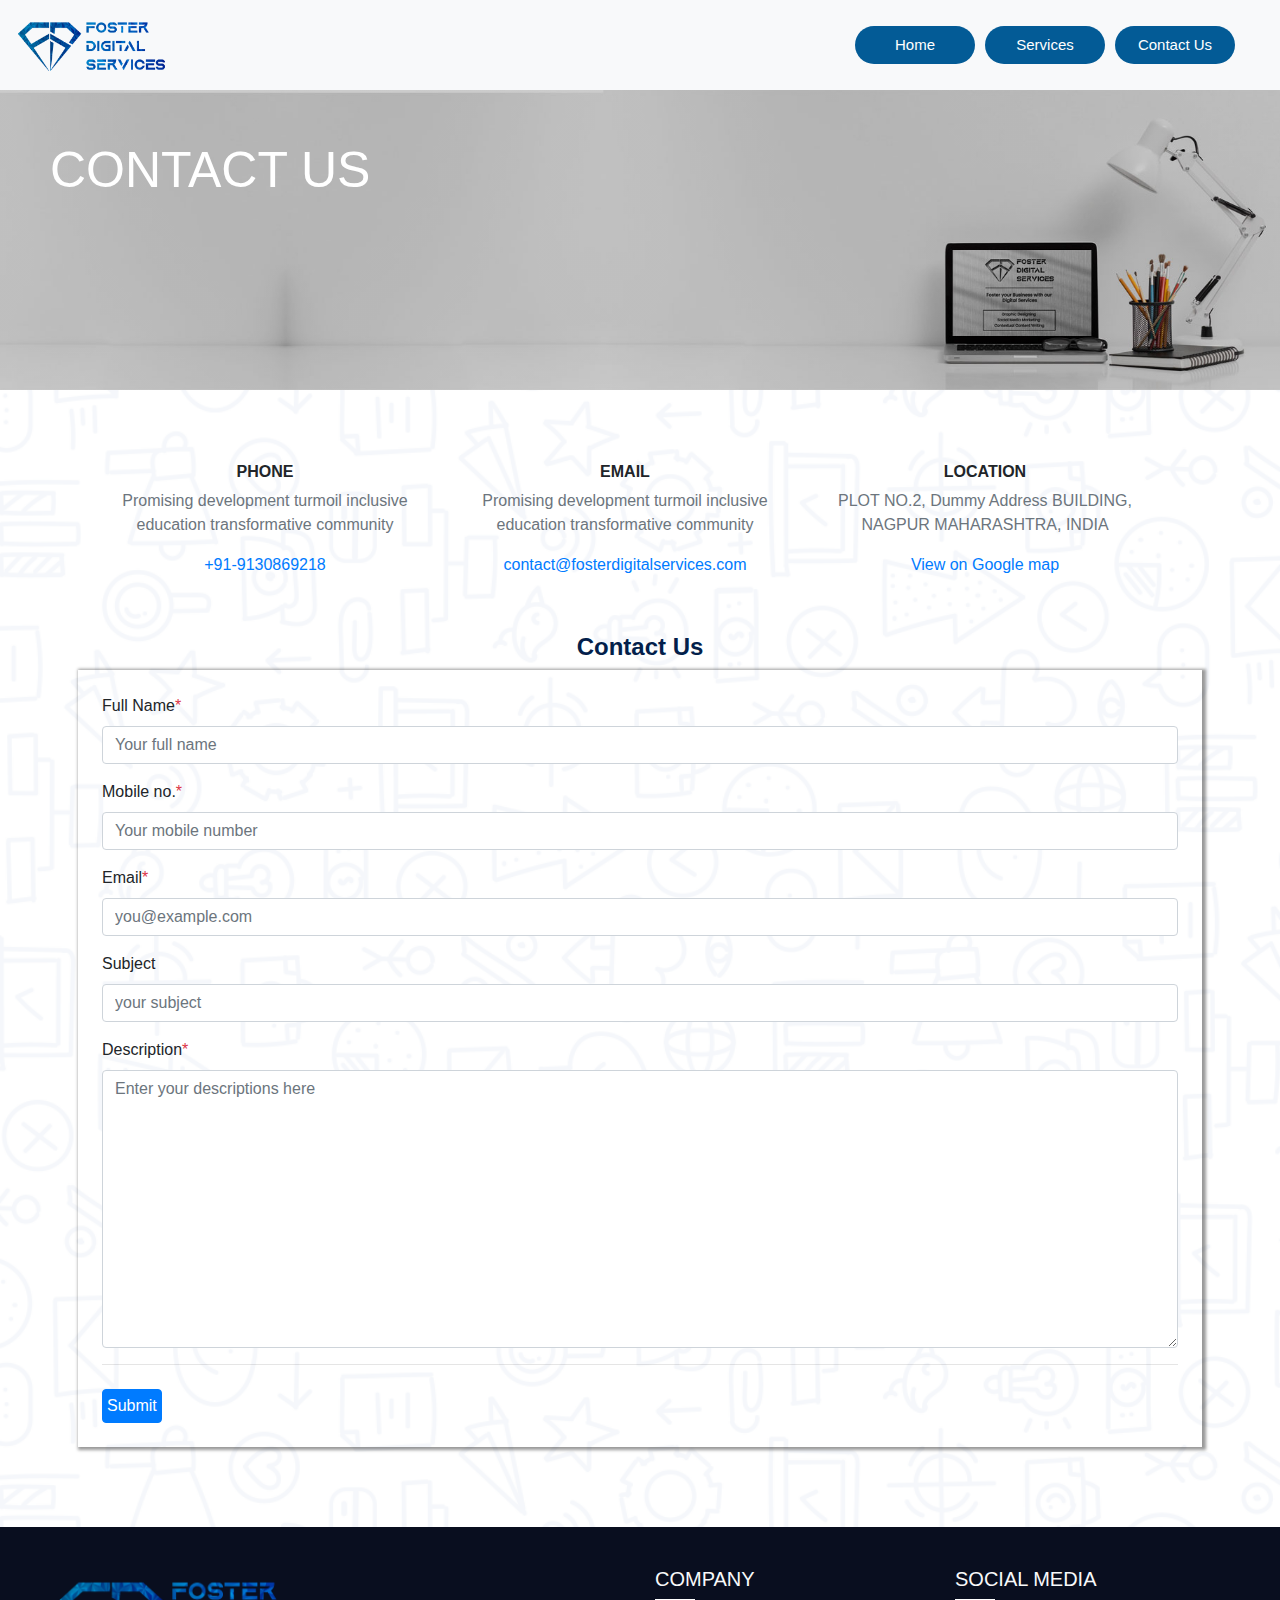
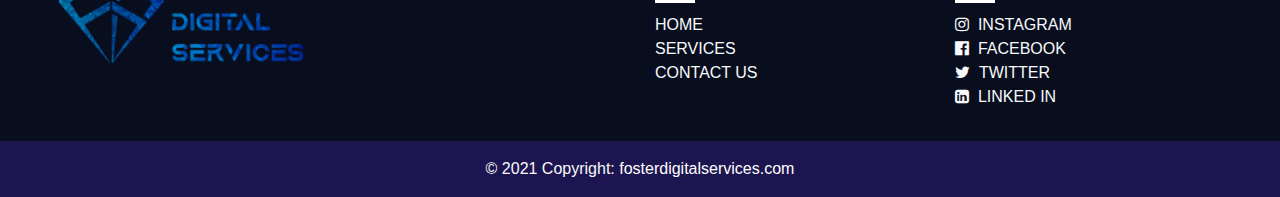
==== contactus.html @ 68d53fa5 "files added" ====
<!DOCTYPE html>
<html lang="en">
<head>
    <meta charset="UTF-8">
    <meta http-equiv="X-UA-Compatible" content="IE=edge">
    <meta name="viewport" content="width=device-width, initial-scale=1.0">
    <title>Foster Digital Services</title>
    <link rel="stylesheet" href="https://maxcdn.bootstrapcdn.com/bootstrap/4.0.0/css/bootstrap.min.css"
        integrity="sha384-Gn5384xqQ1aoWXA+058RXPxPg6fy4IWvTNh0E263XmFcJlSAwiGgFAW/dAiS6JXm" crossorigin="anonymous">
    <link rel="stylesheet" href="css/style.css">
    <link rel="stylesheet" href="https://stackpath.bootstrapcdn.com/font-awesome/4.7.0/css/font-awesome.min.css" integrity="sha384-wvfXpqpZZVQGK6TAh5PVlGOfQNHSoD2xbE+QkPxCAFlNEevoEH3Sl0sibVcOQVnN" crossorigin="anonymous">
    <script src="js/index.js"></script>
</head>
<body>
        <!-- NavBar START -->


<nav class="navbar navbar-expand-lg navbar-light bg-light">
  <a class="navbar-brand" href="#"><img src="images/logo/logo.png" alt="" style="width: 150px;"></a>
  <button class="navbar-toggler" type="button" data-toggle="collapse" data-target="#navbarSupportedContent" aria-controls="navbarSupportedContent" aria-expanded="false" aria-label="Toggle navigation">
    <span class="navbar-toggler-icon"></span>
  </button>

  <div class="collapse navbar-collapse" id="navbarSupportedContent">
    <ul class="navbar-nav mr-auto">

    </ul>
    <ul class="navbar-nav my-2 my-lg-0 mr-4">
      <li class="nav-item active">
        <a class="nav-link" href="index.html">Home <span class="sr-only">(current)</span></a>
      </li>
      <li class="nav-item">
        <a class="nav-link" href="services.html">Services</a>
      </li>
      <li class="nav-item">
        <a class="nav-link" href="contactus.html">Contact Us</a>
      </li>
    </ul>
    <!-- <form class="form-inline my-2 my-lg-0">
      <input class="form-control mr-sm-2" type="search" placeholder="Search" aria-label="Search">
      <button class="btn btn-outline-success my-2 my-sm-0" type="submit">Search</button>
    </form> -->
  </div>
</nav>
  

    <!-- NavBar END -->


     <!-- Header START -->
    <section class="header">
        <div class="header-img2" style="height: 300px ;">
            <div class="header-text">
                <h1 style="font-size:50px">CONTACT US</h1>
            </div>
        </div>
    </section>
    <!-- Header END -->



<!-- contact us start  -->

    <section class="section m-4 p-4">
        <div class="container">
            <div class="row container">
                <div class="col-md-4">
                    <div class="contact-detail text-center container">
                        <div class="icon">
                            <i data-feather="phone" class="fea icon-md"></i>
                        </div>
                        <div class="content mt-4">
                            <h6 class="title text-uppercase font-weight-bold">Phone</h6>
                            <p class="text-muted">Promising development turmoil inclusive education transformative
                                community</p>
                            <a href="#" class="text-primary">+91-9130869218</a>
                        </div>
                    </div>
                </div>
                <!--end col-->

                <div class="col-md-4 mt-4 pt-2 mt-sm-0 pt-sm-0">
                    <div class="contact-detail text-center container">
                        <div class="icon">
                            <i data-feather="mail" class="fea icon-md"></i>
                        </div>
                        <div class="content mt-4">
                            <h6 class="title text-uppercase font-weight-bold">Email</h6>
                            <p class="text-muted">Promising development turmoil inclusive education transformative
                                community</p>
                            <a href="mailto:contact@fosterdigitalservices.com" class="text-primary">contact@fosterdigitalservices.com</a>
                        </div>
                    </div>
                </div>

                <div class="col-md-4 mt-4 pt-2 mt-sm-0 pt-sm-0">
                    <div class="contact-detail text-center container">
                        <div class="icon">
                            <i data-feather="map-pin" class="fea icon-md"></i>
                        </div>
                        <div class="content mt-4">
                            <h6 class="title text-uppercase font-weight-bold">Location</h6>
                            <p class="text-muted">PLOT NO.2, Dummy Address BUILDING, NAGPUR MAHARASHTRA, INDIA</p>
                            <a href="https://www.google.com/maps/" class="video-play-icon text-primary">View on Google
                                map</a>
                        </div>
                    </div>
                </div>
            </div>
        </div>

        <div class="container my-4 p-2">
            <h4 class="text-center mt-4 font-weight-bold" style="color:#031f4b">Contact Us</h4>
            <div class="contact-card  mx-auto">
                <div class="conatiner">
                    <form class="needs-validation p-4 contact_form">
                        <div class="mb-3">
                            <label for="fullName">Full Name<span class="text-danger">*</span></label>
                            <div class="input-group">
                                <input type="text" class="form-control" id="fullName" placeholder="Your full name"
                                    value="" required="">
                            </div>
                        </div>


                        <div class="mb-3">
                            <label for="phone">Mobile no.<span class="text-danger">*</span></label>
                            <div class="input-group">
                                <input type="text" class="form-control" id="phone" placeholder="Your mobile number"
                                    required="">
                            </div>
                        </div>

                        <div class="mb-3">
                            <label for="email">Email<span class="text-danger">*</span></label>
                            <div class="input-group">
                                <input type="email" class="form-control" id="email" placeholder="you@example.com"
                                    required="">
                            </div>
                        </div>
                        <div class="mb-3">
                            <label for="subject">Subject</label>
                            <div class="input-group">
                                <input type="text" class="form-control" id="subject" placeholder="your subject"
                                    required="">
                            </div>
                        </div>
                        <div class="mb-3">
                            <label for="message">Description<span class="text-danger">*</span></label>
                            <textarea class="form-control" rows="11" id="message"
                                placeholder="Enter your descriptions here" required=""></textarea>
                        </div>
                        <hr class="mb-4">
                        <button class="btn btn-primary p-1" type="submit">Submit</button>
                    </form>
                </div>



            </div>
        </div>





    </section>

    <!-- contact us ends  -->




        <!-- footer STARTS -->
    <section class="footer pt-4 px-4 text-light">
        <!-- Footer -->
        <footer class="page-footer font-small blue p-3">

            <!-- Footer Links -->
            <div class="container-fluid text-center text-md-left">

                <!-- Grid row -->
                <div class="row">

                    <!-- Grid column -->
                    <div class="col-md-6 mt-md-0 mt-3">

                        <!-- Content -->
                        <img src="images/logo/logo.png" alt="" style="width: 250px; height: auto;">

                    </div>
                    <!-- Grid column -->

                    <hr class="clearfix w-100 d-md-none pb-3">

                    <!-- Grid column -->
                    <div class="col-md-3 mb-md-0 mb-3">

                        <!-- Links -->
                        
                        <h5 class="text-light">COMPANY</h5>
                        <div style="width: 40px; height: 4px; background: #fff; margin-bottom: 10px;"></div>
                        <ul class="list-unstyled">
                            <li>
                                <a href="#!" class="text-light">HOME</a>
                            </li>
                            <li>
                                <a href="#!" class="text-light">SERVICES</a>
                            </li>
                            <li>
                                <a href="#!" class="text-light">CONTACT US</a>
                            </li>
                        </ul>

                    </div>
                    <!-- Grid column -->

                    <!-- Grid column -->
                    <div class="col-md-3 mb-md-0 mb-3">

                        <!-- Links -->
                        
                        <h5 class="text-light">SOCIAL MEDIA</h5>
                        <div style="width: 40px; height: 4px; background: #fff; margin-bottom: 10px;"></div>
                        <ul class="list-unstyled">
                            <li>
                                <a href="#!" class="text-light"><i class="fa fa-instagram" aria-hidden="true"></i>&nbsp;&nbsp;INSTAGRAM</a>
                            </li>
                            <li>
                                <a href="#!" class="text-light"><i class="fa fa-facebook-official" aria-hidden="true"></i>&nbsp;&nbsp;FACEBOOK</a>
                            </li>
                            <li>
                                <a href="#!" class="text-light"><i class="fa fa-twitter" aria-hidden="true"></i>&nbsp;&nbsp;TWITTER</a>
                            </li>
                            <li>
                                <a href="#!" class="text-light"><i class="fa fa-linkedin-square" aria-hidden="true"></i>&nbsp;&nbsp;LINKED IN</a>
                            </li>
                        </ul>

                    </div>
                    <!-- Grid column -->

                </div>
                <!-- Grid row -->

            </div>
            <!-- Footer Links -->

            

        </footer>
        <!-- Footer -->
    </section>
    <!-- Copyright -->
            <div class="footer-copyright text-center py-3 text-light" style="background: rgb(28, 21, 80);">© 2021 Copyright:
                <a href="#" class="text-white">fosterdigitalservices.com</a>
            </div>
    <!-- Copyright -->
    <!-- footer ENDS -->

    <script src="js/index.js"></script>
     <script src="https://code.jquery.com/jquery-3.2.1.slim.min.js"
        integrity="sha384-KJ3o2DKtIkvYIK3UENzmM7KCkRr/rE9/Qpg6aAZGJwFDMVNA/GpGFF93hXpG5KkN"
        crossorigin="anonymous"></script>
    <script src="https://cdnjs.cloudflare.com/ajax/libs/popper.js/1.12.9/umd/popper.min.js"
        integrity="sha384-ApNbgh9B+Y1QKtv3Rn7W3mgPxhU9K/ScQsAP7hUibX39j7fakFPskvXusvfa0b4Q"
        crossorigin="anonymous"></script>
    <script src="https://maxcdn.bootstrapcdn.com/bootstrap/4.0.0/js/bootstrap.min.js"
        integrity="sha384-JZR6Spejh4U02d8jOt6vLEHfe/JQGiRRSQQxSfFWpi1MquVdAyjUar5+76PVCmYl"
        crossorigin="anonymous"></script>
</body>
</html>
---- css/style.css ----
body{
    padding: 0 !important;
    margin: 0 !important;
    background-image: url('../images/background/bcgrd.png');
    background-repeat: no-repeat;
    background-attachment: fixed;
    background-size: cover;
}


/* header css start*/
.header-img {
  background-image: linear-gradient(rgba(0, 0, 0, 0.2), rgba(0, 0, 0, 0.2)), url('../images/banner/Banner.jpg');
  height: 50%;
  background-position: center;
  background-repeat: no-repeat;
  background-size: cover;
  position: relative;
}
.header-img2 {
  background-image: linear-gradient(rgba(0, 0, 0, 0.2), rgba(0, 0, 0, 0.2)), url('../images/services/service.jpg');
  height: 100%;
  background-position: center;
  background-repeat: no-repeat;
  background-size: cover;
  position: relative;
}
.header-text{
    padding: 50px;;
    color:#fff;
}
.header-text h1{
    margin-bottom: 20px;
}
.header-text a{
  text-decoration: none;
  color: #fff;
  font-weight: bold;
  font-size: 30px;
  border: 3px solid #fff;
  padding: 10px;
  margin-left:10%;
}
/* header css end*/

/* sub-header css start*/
.diamond{
     width: 27px; 
     margin-top: -10px;
}
.sub-text{
    width: 100%;
    text-align: center;
    color:#15398e;
    font-size: 30px;
    font-weight: 550;
}
@media screen and (max-width: 600px) {
    .diamond{
     width: 25px; 
    }
    .sub-text{
        font-size: 23px;
    }
}

.sub-content{
    width:65%;
    margin: auto;
}

/* sub-header css end*/

.aboutus{
    display: flex;
}

@media screen and (max-width: 600px) {
    .aboutus{
        display: block;
        text-align: center;
    }
}

.our_services_img{
    width:50%; 
    margin:10px 8% 20px 8%;
}
@media screen and (max-width: 600px){
    .our_services_img{
      width:80%; 
    }
}

.why_choose_us{
  background: rgba(232, 236, 241, 0.5) ;
}


/* testimonial corusal start */
 .carousel-inner{
  padding: 10px 10% 40px 10%;
}
.profile{
 border-radius: 50%;
 width: 150px;
 height: 150px;
 margin: 0 15% 0 15%;
 }
 .profile_text{
 width:150;
 margin: 0 10px 0 10px;
 }
 .testimonial{
     display: flex;
     justify-content: space-around;
 }
 @media screen and (max-width: 600px){
    .testimonial{
     display: block;
 }
}

/* testimonial corusal ends */

/* pop up css start */

.modal {
        display: none;
        position: fixed;
        width: 100%;
        height: 100%;
        overflow: auto;
        background-color: rgb(0, 0, 0);
        background-color: rgba(0, 0, 0, 0.4);
}
.modal-content {
        margin:50px 23% 50px 23% ;
        border: 1px solid #999;
        width: 55%;
}
@media screen and (max-width: 600px) {
        .modal-content {
        margin:50px 4% 50px 4% ;
        border: 1px solid #999;
        width: 70%;
      }
}
.demo-form {
        padding: 25px;
        margin: 25px;
        box-shadow: 0 2px 5px #f5f5f5;
        background: #eee;
}
.contact-form button {
        width: 100%;
        padding: 10px;
        border: none;
        background: #035b96;
        font-size: 16px;
        font-weight: 400;
        color: #fff;
}
.contact-form button:hover {
        background: #2371a0;
}
.close {
        color: #aaa;
        float: right;
        font-size: 28px;
        font-weight: bold;
}
.close:hover,
.close:focus {
        color: black;
        text-decoration: none;
        cursor: pointer;
}
.button {
        background:#035b96;
        font-size: 1vw;
        padding: 10px;
}
@media screen and (max-width: 600px) {
  .button {
        font-size: 2vw;
        
}
}
.button:hover {
    border: 1px solid #035b96 !important;
    color:#031f4b !important;
    background: #6497b1;
}


/* pop up css ends */

.footer{
    background: #090e1f;
}

.nav-link{
  background: #035b96;
  color: #fff;
  width: 120px;
  border-radius:25px;
  padding: 8px ;
  margin: 3px 5px;
  cursor: pointer;
  text-align: center;
  text-decoration: none;
  display: inline-block;
  font-size: 15px;
}
.navbar-light .navbar-nav .active > .nav-link, .navbar-light .navbar-nav .nav-link.active, .navbar-light .navbar-nav .nav-link.show, .navbar-light .navbar-nav .show > .nav-link {
    color: #fff;
    background: #035b96;
}
.navbar-light .navbar-nav .nav-link {
    color: #fff;
}
.navbar-light .navbar-nav .nav-link:hover {
    background: #035b96;
    color: #fff;
}


.contact_form{
    box-shadow: 2px 1px 3px 2px rgba(0, 0, 0, 0.4);
}
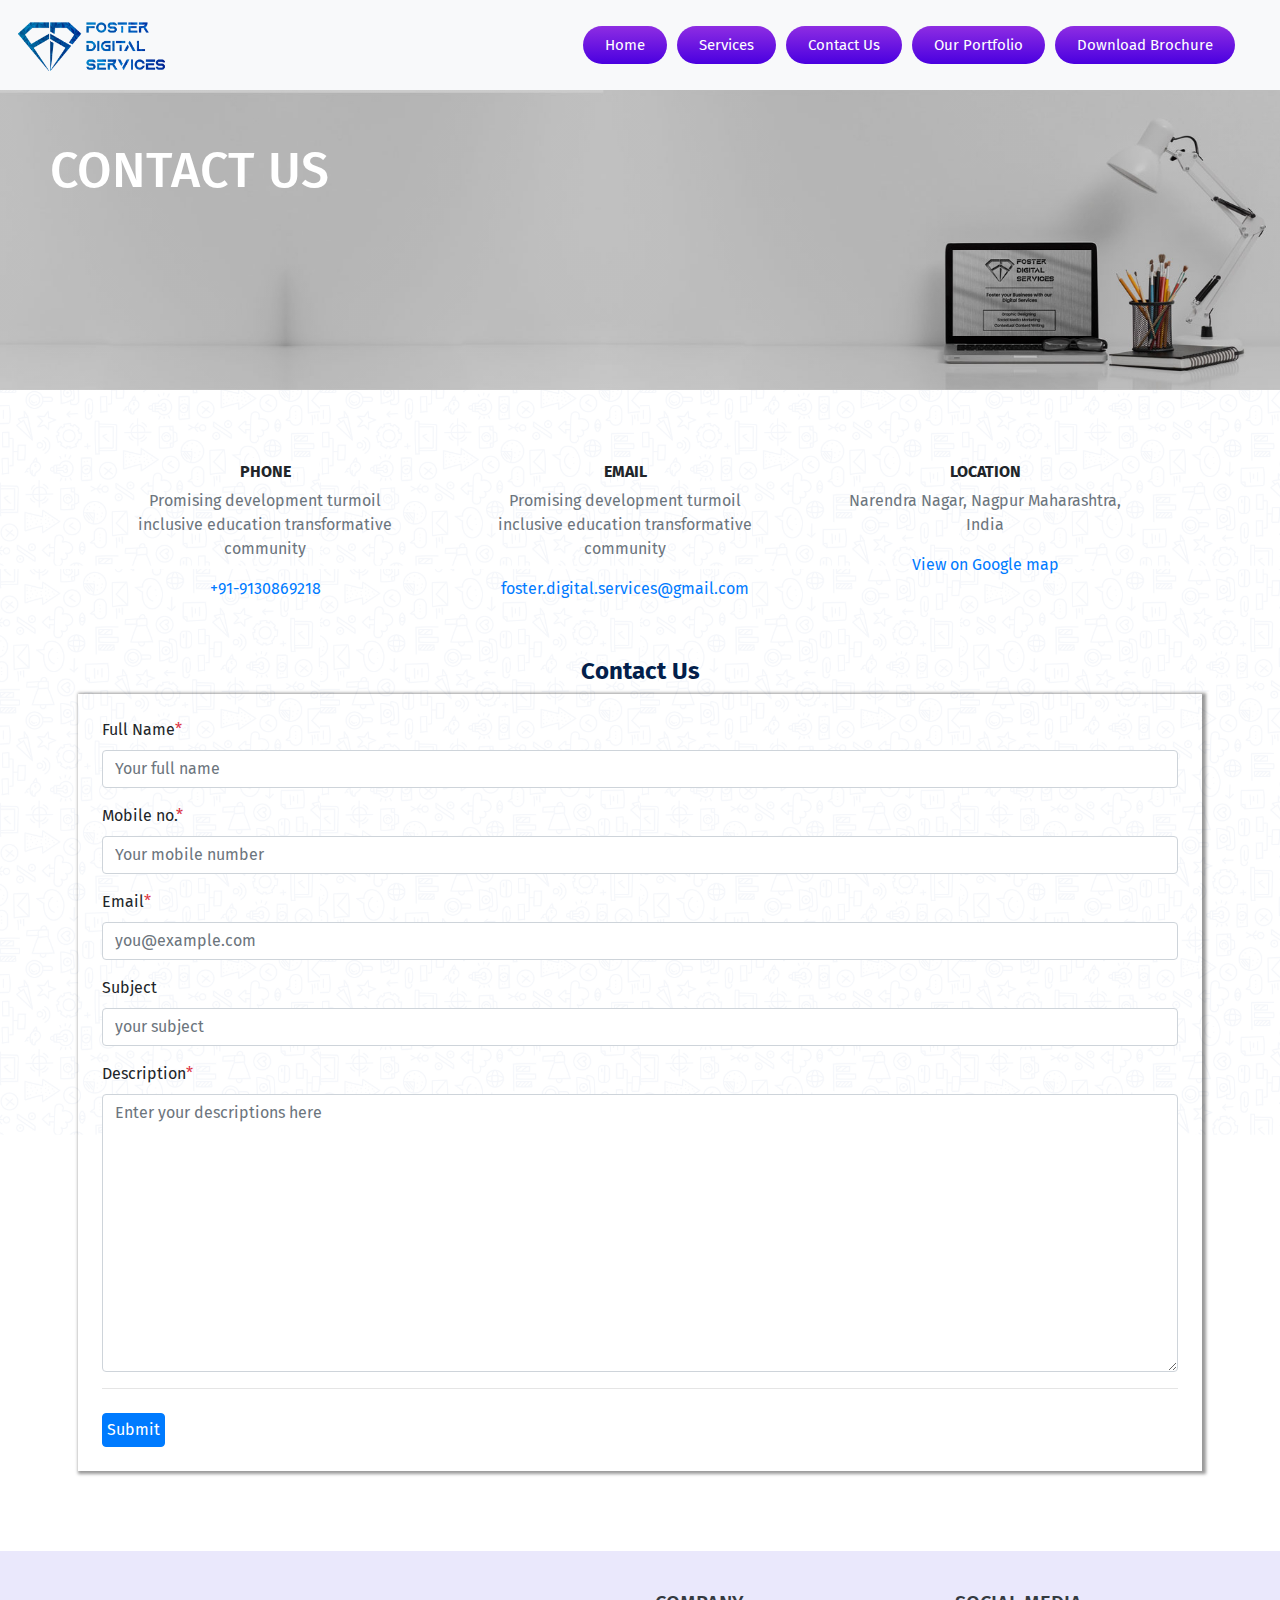
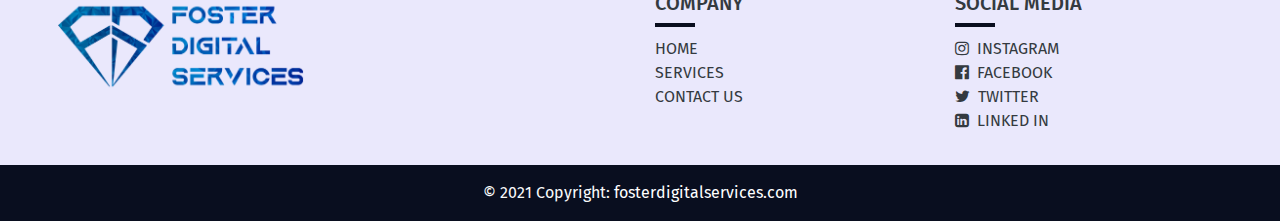
==== commit b1855642: "some changes are done" ====
--- a/contactus.html
+++ b/contactus.html
@@ -16,7 +16,7 @@
 
 
 <nav class="navbar navbar-expand-lg navbar-light bg-light">
-  <a class="navbar-brand" href="#"><img src="images/logo/logo.png" alt="" style="width: 150px;"></a>
+  <a class="navbar-brand" href="index.html"><img src="images/logo/logo.png" alt="" style="width: 150px;"></a>
   <button class="navbar-toggler" type="button" data-toggle="collapse" data-target="#navbarSupportedContent" aria-controls="navbarSupportedContent" aria-expanded="false" aria-label="Toggle navigation">
     <span class="navbar-toggler-icon"></span>
   </button>
@@ -26,14 +26,20 @@
 
     </ul>
     <ul class="navbar-nav my-2 my-lg-0 mr-4">
-      <li class="nav-item active">
-        <a class="nav-link" href="index.html">Home <span class="sr-only">(current)</span></a>
+      <li class="nav-item">
+        <a class="nav-link" href="index.html">Home</a>
       </li>
       <li class="nav-item">
         <a class="nav-link" href="services.html">Services</a>
       </li>
       <li class="nav-item">
         <a class="nav-link" href="contactus.html">Contact Us</a>
+      </li>
+      <li class="nav-item">
+        <a class="nav-link" href="document/Portfolio.pdf">Our Portfolio</a>
+      </li>
+      <li class="nav-item">
+        <a class="nav-link" href="document/FDS_Brochure.pdf">Download Brochure</a>
       </li>
     </ul>
     <!-- <form class="form-inline my-2 my-lg-0">
@@ -88,7 +94,7 @@
                             <h6 class="title text-uppercase font-weight-bold">Email</h6>
                             <p class="text-muted">Promising development turmoil inclusive education transformative
                                 community</p>
-                            <a href="mailto:contact@fosterdigitalservices.com" class="text-primary">contact@fosterdigitalservices.com</a>
+                            <a href="mailto:contact@fosterdigitalservices.com" class="text-primary">foster.digital.services@gmail.com</a>
                         </div>
                     </div>
                 </div>
@@ -100,9 +106,11 @@
                         </div>
                         <div class="content mt-4">
                             <h6 class="title text-uppercase font-weight-bold">Location</h6>
-                            <p class="text-muted">PLOT NO.2, Dummy Address BUILDING, NAGPUR MAHARASHTRA, INDIA</p>
-                            <a href="https://www.google.com/maps/" class="video-play-icon text-primary">View on Google
+                            <p class="text-muted">Narendra Nagar, Nagpur Maharashtra, India</p>
+                            <a href="https://goo.gl/maps/AbychS4WDpHR9Rka9" class="text-primary">View on Google
                                 map</a>
+                            <!-- <iframe src="https://www.google.com/maps/embed?pb=!1m18!1m12!1m3!1d8930.067009633498!2d79.07057618655983!3d21.102965829296615!2m3!1f0!2f0!3f0!3m2!1i1024!2i768!4f13.1!3m3!1m2!1s0x3bd4bf6e6cb5a2b9%3A0x9ee74f0aca57c17f!2sNarendra%20Nagar%2C%20Badil%20Kheda%2C%20Nagpur%2C%20Maharashtra!5e0!3m2!1sen!2sin!4v1616413837293!5m2!1sen!2sin" width="600" height="450" style="border:0;" allowfullscreen="" loading="lazy"></iframe> -->
+                        
                         </div>
                     </div>
                 </div>
@@ -171,8 +179,8 @@
 
 
 
-        <!-- footer STARTS -->
-    <section class="footer pt-4 px-4 text-light">
+    <!-- footer STARTS -->
+    <section class="footer pt-4 px-4">
         <!-- Footer -->
         <footer class="page-footer font-small blue p-3">
 
@@ -186,8 +194,7 @@
                     <div class="col-md-6 mt-md-0 mt-3">
 
                         <!-- Content -->
-                        <img src="images/logo/logo.png" alt="" style="width: 250px; height: auto;">
-
+                        <a href="index.html"><img src="images/logo/logo.png" alt="" style="width: 250px; height: auto;"></a>
                     </div>
                     <!-- Grid column -->
 
@@ -198,17 +205,17 @@
 
                         <!-- Links -->
                         
-                        <h5 class="text-light">COMPANY</h5>
-                        <div style="width: 40px; height: 4px; background: #fff; margin-bottom: 10px;"></div>
+                        <h5 class="text-dark">COMPANY</h5>
+                        <div style="width: 40px; height: 4px; background: #090e1f; margin-bottom: 10px;"></div>
                         <ul class="list-unstyled">
                             <li>
-                                <a href="#!" class="text-light">HOME</a>
-                            </li>
-                            <li>
-                                <a href="#!" class="text-light">SERVICES</a>
-                            </li>
-                            <li>
-                                <a href="#!" class="text-light">CONTACT US</a>
+                                <a href="index.html" class="text-dark">HOME</a>
+                            </li>
+                            <li>
+                                <a href="services.html" class="text-dark">SERVICES</a>
+                            </li>
+                            <li>
+                                <a href="contactus.html" class="text-dark">CONTACT US</a>
                             </li>
                         </ul>
 
@@ -220,20 +227,20 @@
 
                         <!-- Links -->
                         
-                        <h5 class="text-light">SOCIAL MEDIA</h5>
-                        <div style="width: 40px; height: 4px; background: #fff; margin-bottom: 10px;"></div>
+                        <h5 class="text-dark">SOCIAL MEDIA</h5>
+                        <div style="width: 40px; height: 4px; background: #090e1f; margin-bottom: 10px;"></div>
                         <ul class="list-unstyled">
                             <li>
-                                <a href="#!" class="text-light"><i class="fa fa-instagram" aria-hidden="true"></i>&nbsp;&nbsp;INSTAGRAM</a>
-                            </li>
-                            <li>
-                                <a href="#!" class="text-light"><i class="fa fa-facebook-official" aria-hidden="true"></i>&nbsp;&nbsp;FACEBOOK</a>
-                            </li>
-                            <li>
-                                <a href="#!" class="text-light"><i class="fa fa-twitter" aria-hidden="true"></i>&nbsp;&nbsp;TWITTER</a>
-                            </li>
-                            <li>
-                                <a href="#!" class="text-light"><i class="fa fa-linkedin-square" aria-hidden="true"></i>&nbsp;&nbsp;LINKED IN</a>
+                                <a href="#!" class="text-dark"><i class="fa fa-instagram" aria-hidden="true"></i>&nbsp;&nbsp;INSTAGRAM</a>
+                            </li>
+                            <li>
+                                <a href="#!" class="text-dark"><i class="fa fa-facebook-official" aria-hidden="true"></i>&nbsp;&nbsp;FACEBOOK</a>
+                            </li>
+                            <li>
+                                <a href="#!" class="text-dark"><i class="fa fa-twitter" aria-hidden="true"></i>&nbsp;&nbsp;TWITTER</a>
+                            </li>
+                            <li>
+                                <a href="#!" class="text-dark"><i class="fa fa-linkedin-square" aria-hidden="true"></i>&nbsp;&nbsp;LINKED IN</a>
                             </li>
                         </ul>
 
@@ -252,7 +259,7 @@
         <!-- Footer -->
     </section>
     <!-- Copyright -->
-            <div class="footer-copyright text-center py-3 text-light" style="background: rgb(28, 21, 80);">© 2021 Copyright:
+            <div class="footer-copyright text-center py-3 text-light" style="background:#090e1f;">© 2021 Copyright:
                 <a href="#" class="text-white">fosterdigitalservices.com</a>
             </div>
     <!-- Copyright -->
--- a/css/style.css
+++ b/css/style.css
@@ -1,17 +1,21 @@
+
+@import url('https://fonts.googleapis.com/css2?family=Dancing+Script:wght@700&family=Fira+Sans&family=Lora&display=swap');
+
 body{
     padding: 0 !important;
     margin: 0 !important;
-    background-image: url('../images/background/bcgrd.png');
+    background-image: url('../images/background/background_Img.png');
     background-repeat: no-repeat;
     background-attachment: fixed;
     background-size: cover;
+    font-family: 'Fira Sans', sans-serif;
 }
 
 
 /* header css start*/
 .header-img {
   background-image: linear-gradient(rgba(0, 0, 0, 0.2), rgba(0, 0, 0, 0.2)), url('../images/banner/Banner.jpg');
-  height: 50%;
+  padding: 100px 20px;
   background-position: center;
   background-repeat: no-repeat;
   background-size: cover;
@@ -38,8 +42,19 @@
   font-weight: bold;
   font-size: 30px;
   border: 3px solid #fff;
-  padding: 10px;
-  margin-left:10%;
+  padding: 8px 40px;
+  margin-left:8%;
+  cursor: pointer;
+  letter-spacing: 1px;
+  outline: none;
+  position: relative;
+  -webkit-transition: all 0.3s;
+  -moz-transition: all 0.3s;
+  transition: all 0.3s;
+}
+.header-text a:hover {
+    color: #000;
+    background: #fff;
 }
 /* header css end*/
 
@@ -111,9 +126,14 @@
  width:150;
  margin: 0 10px 0 10px;
  }
+ .testimonial-word{
+     font-family: 'Dancing Script', cursive;
+     font-size: 20px;
+ }
  .testimonial{
      display: flex;
      justify-content: space-around;
+     font-family: 'Dancing Script', cursive;
  }
  @media screen and (max-width: 600px){
     .testimonial{
@@ -197,15 +217,16 @@
 /* pop up css ends */
 
 .footer{
-    background: #090e1f;
-}
+    background: rgb(234, 232, 252);
+}
+
 
 .nav-link{
-  background: #035b96;
+  background-image: linear-gradient(180deg, #8E2DE2, #4A00E0);
   color: #fff;
-  width: 120px;
+  /* width: 120px; */
   border-radius:25px;
-  padding: 8px ;
+  padding: 8px 22px !important ;
   margin: 3px 5px;
   cursor: pointer;
   text-align: center;
@@ -213,19 +234,29 @@
   display: inline-block;
   font-size: 15px;
 }
-.navbar-light .navbar-nav .active > .nav-link, .navbar-light .navbar-nav .nav-link.active, .navbar-light .navbar-nav .nav-link.show, .navbar-light .navbar-nav .show > .nav-link {
-    color: #fff;
-    background: #035b96;
-}
+
 .navbar-light .navbar-nav .nav-link {
     color: #fff;
 }
 .navbar-light .navbar-nav .nav-link:hover {
-    background: #035b96;
+    background-image: linear-gradient(180deg,#4A00E0,#8E2DE2);
     color: #fff;
 }
 
 
 .contact_form{
     box-shadow: 2px 1px 3px 2px rgba(0, 0, 0, 0.4);
+}
+
+.card{
+    padding: 20px;
+    margin:10px;
+    box-shadow: 10px 10px 5px -6px rgba(156,152,152,0.64);
+    -webkit-box-shadow: 10px 10px 5px -6px rgba(156,152,152,0.64);
+    -moz-box-shadow: 10px 10px 5px -6px rgba(156,152,152,0.64);
+    text-align: justify; 
+    text-justify: inter-word;
+}
+.card-1{
+    width: 500px;
 }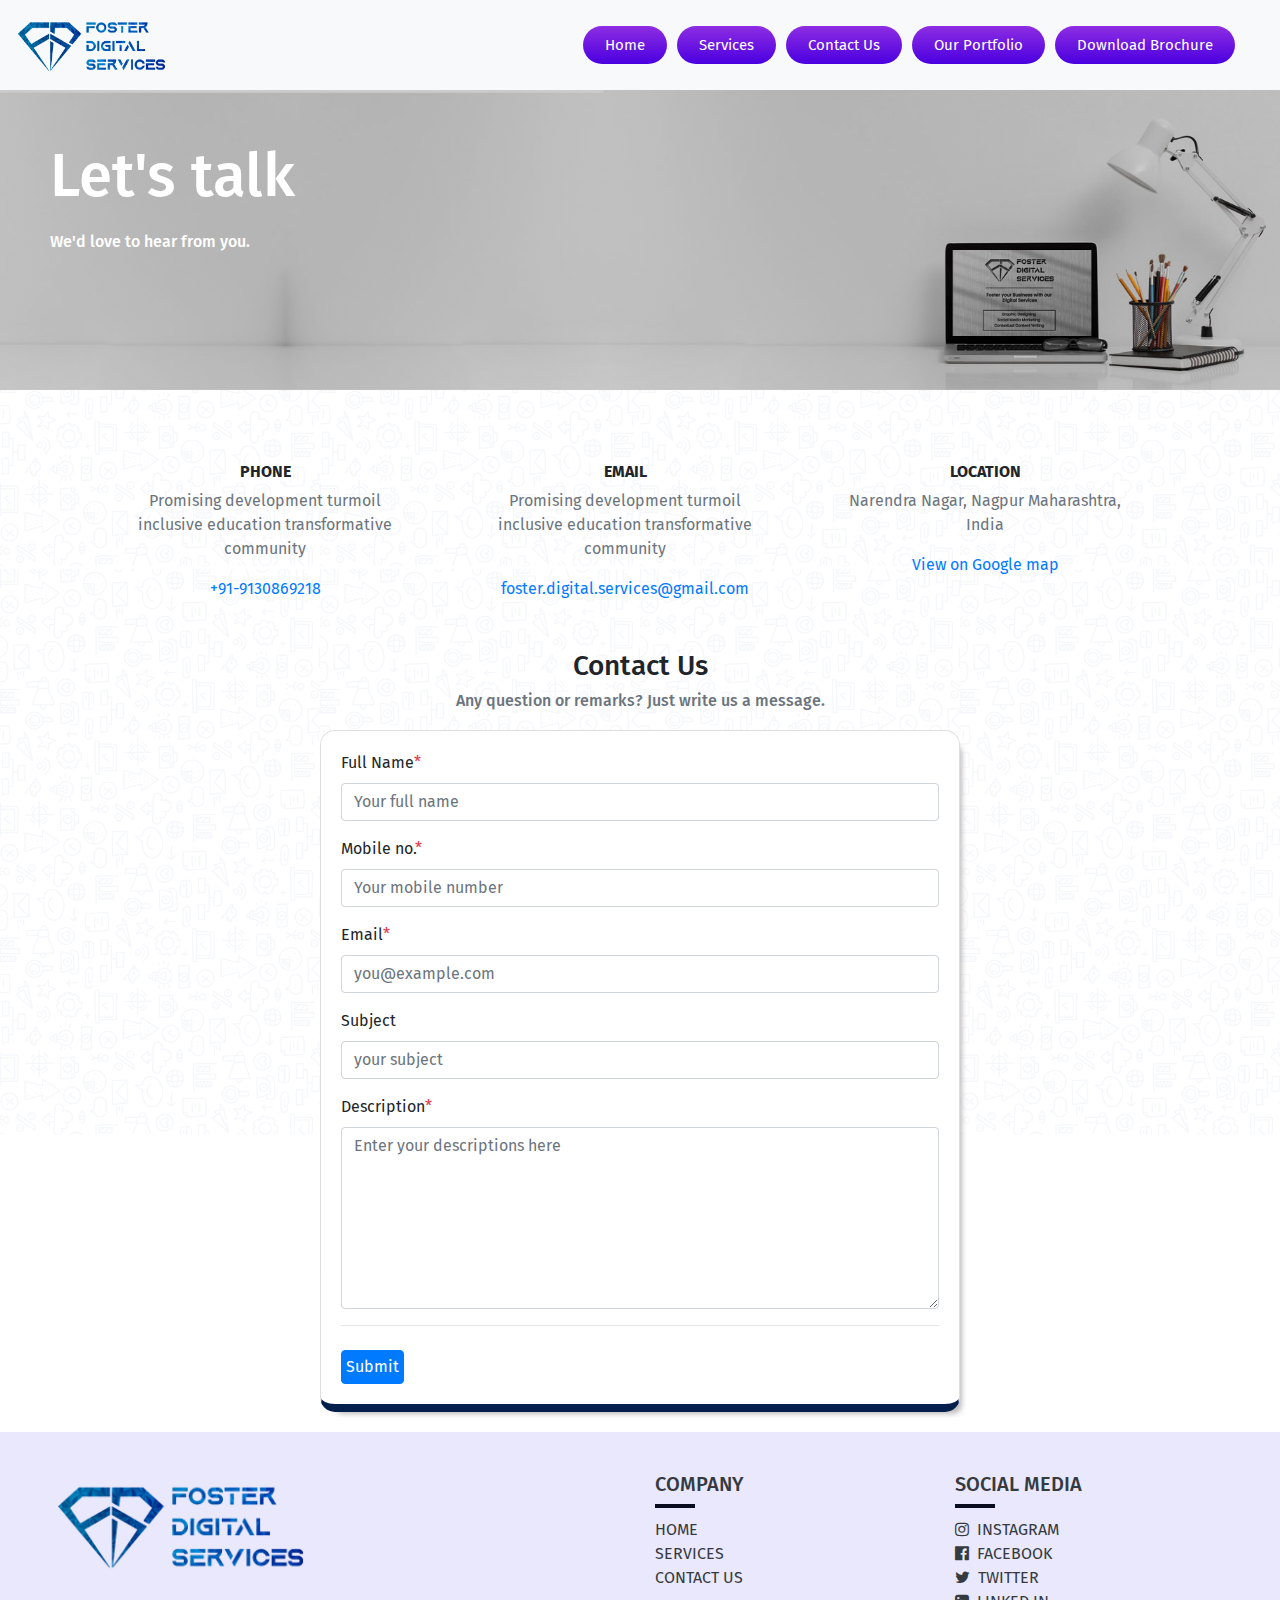
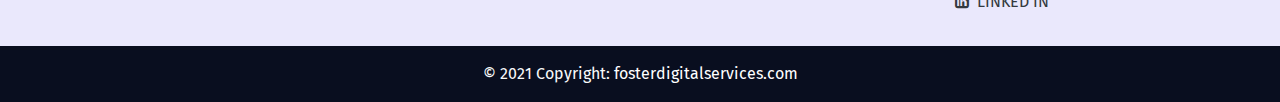
==== commit a00da1b6: "contact form ui done" ====
--- a/contactus.html
+++ b/contactus.html
@@ -57,7 +57,8 @@
     <section class="header">
         <div class="header-img2" style="height: 300px ;">
             <div class="header-text">
-                <h1 style="font-size:50px">CONTACT US</h1>
+                <h1 style="font-size:60px">Let's talk</h1>
+                <h6>We'd love to hear from you.</h6>
             </div>
         </div>
     </section>
@@ -116,12 +117,13 @@
                 </div>
             </div>
         </div>
-
-        <div class="container my-4 p-2">
-            <h4 class="text-center mt-4 font-weight-bold" style="color:#031f4b">Contact Us</h4>
-            <div class="contact-card  mx-auto">
-                <div class="conatiner">
-                    <form class="needs-validation p-4 contact_form">
+    </section>
+
+    <section class="conatiner">
+          <h3 class="text-center">Contact Us</h3>
+          <h6 class="text-center text-muted">Any question or remarks? Just write us a message.</h6>
+        <div class=" card form">
+            <form class="needs-validation">
                         <div class="mb-3">
                             <label for="fullName">Full Name<span class="text-danger">*</span></label>
                             <div class="input-group">
@@ -155,24 +157,15 @@
                         </div>
                         <div class="mb-3">
                             <label for="message">Description<span class="text-danger">*</span></label>
-                            <textarea class="form-control" rows="11" id="message"
+                            <textarea class="form-control" rows="7" id="message"
                                 placeholder="Enter your descriptions here" required=""></textarea>
                         </div>
                         <hr class="mb-4">
                         <button class="btn btn-primary p-1" type="submit">Submit</button>
                     </form>
-                </div>
-
-
-
-            </div>
         </div>
-
-
-
-
-
-    </section>
+    
+</section>
 
     <!-- contact us ends  -->
 
--- a/css/style.css
+++ b/css/style.css
@@ -14,12 +14,18 @@
 
 /* header css start*/
 .header-img {
-  background-image: linear-gradient(rgba(0, 0, 0, 0.2), rgba(0, 0, 0, 0.2)), url('../images/banner/Banner.jpg');
-  padding: 100px 20px;
+  background-image: linear-gradient(rgba(0, 0, 0, 0.2), rgba(0, 0, 0, 0.2)), url('../images/banner/homepage_new.jpg');
+  padding: 140px 20px 180px 20px;
   background-position: center;
   background-repeat: no-repeat;
   background-size: cover;
   position: relative;
+}
+@media screen and (max-width: 600px){
+    .header-img{
+        background-image: linear-gradient(rgba(0, 0, 0, 0.2), rgba(0, 0, 0, 0.2)), url('../images/banner/Banner.jpg');
+        padding: 40px 20px 80px 20px;
+    }
 }
 .header-img2 {
   background-image: linear-gradient(rgba(0, 0, 0, 0.2), rgba(0, 0, 0, 0.2)), url('../images/services/service.jpg');
@@ -42,7 +48,7 @@
   font-weight: bold;
   font-size: 30px;
   border: 3px solid #fff;
-  padding: 8px 40px;
+  padding: 8px 30px;
   margin-left:8%;
   cursor: pointer;
   letter-spacing: 1px;
@@ -52,6 +58,16 @@
   -moz-transition: all 0.3s;
   transition: all 0.3s;
 }
+@media screen and (max-width: 600px){
+    .header-text a{
+        margin: 1%;
+        padding: 8px 15px;
+    }
+    .header-text a:hover {
+        color: #000;
+        background: #fff;
+    }
+}
 .header-text a:hover {
     color: #000;
     background: #fff;
@@ -80,7 +96,7 @@
 }
 
 .sub-content{
-    width:65%;
+    width:45%;
     margin: auto;
 }
 
@@ -88,12 +104,25 @@
 
 .aboutus{
     display: flex;
+    justify-content: space-around;
+}
+.aboutus .announce{
+    width:380px; 
+    margin:20px 8% 20px 12%;
 }
 
 @media screen and (max-width: 600px) {
     .aboutus{
         display: block;
         text-align: center;
+    }
+    .sub-content{
+        width:55%;
+        margin: auto;
+    }
+    .aboutus .announce{
+        width:320px; 
+        margin:20px 5% 20px 5%;
     }
 }
 
@@ -251,12 +280,34 @@
 .card{
     padding: 20px;
     margin:10px;
-    box-shadow: 10px 10px 5px -6px rgba(156,152,152,0.64);
-    -webkit-box-shadow: 10px 10px 5px -6px rgba(156,152,152,0.64);
-    -moz-box-shadow: 10px 10px 5px -6px rgba(156,152,152,0.64);
+    box-shadow: 8px 8px 5px -6px rgba(156,152,152,0.64);
+    -webkit-box-shadow: 8px 8px 5px -6px rgba(156,152,152,0.64);
+    -moz-box-shadow: 8px 8px 5px -6px rgba(156,152,152,0.64);
     text-align: justify; 
     text-justify: inter-word;
+    border-bottom: 8px solid #031f4b;
+    border-radius: 15px;
+}
+.card:hover{
+    box-shadow: 6px 6px 5px 0px rgba(0,0,0,0.25);
+    -webkit-box-shadow: 6px 6px 5px 0px rgba(0,0,0,0.25);
+    -moz-box-shadow: 6px 6px 5px 0px rgba(0,0,0,0.25);
+    border-bottom: 8px solid #031f4b;
 }
 .card-1{
     width: 500px;
+}
+.services-img{
+    padding: 4% 0 2% 3%;
+}
+
+.form{
+    width: 50%;
+    margin:20px 25%;
+}
+@media screen and (max-width: 600px){
+    .form{
+        width: 90%;
+        margin: 10px 5%;
+    }
 }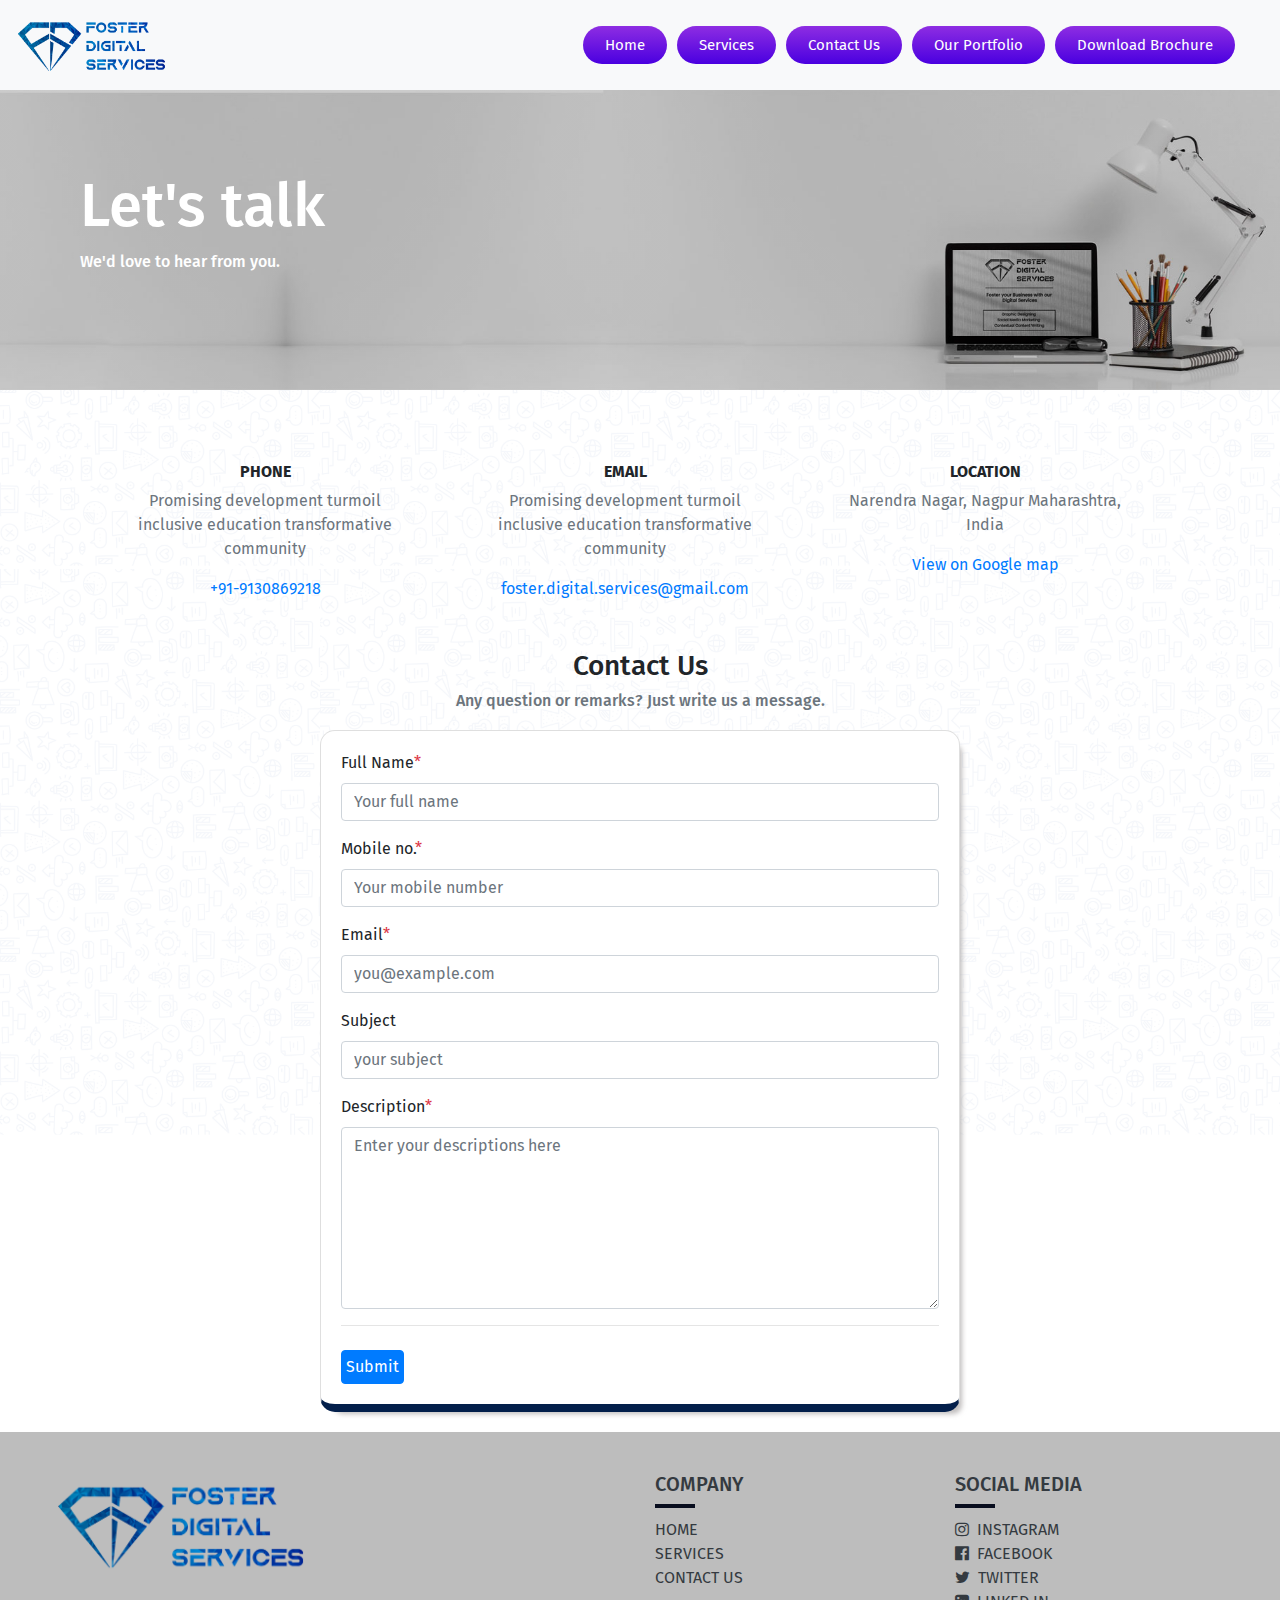
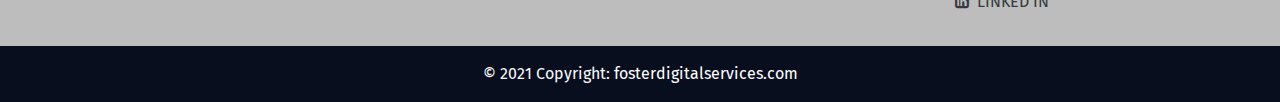
==== commit f973217a: "second update done" ====
--- a/contactus.html
+++ b/contactus.html
@@ -122,7 +122,7 @@
     <section class="conatiner">
           <h3 class="text-center">Contact Us</h3>
           <h6 class="text-center text-muted">Any question or remarks? Just write us a message.</h6>
-        <div class=" card form">
+        <div class="card card-1 form">
             <form class="needs-validation">
                         <div class="mb-3">
                             <label for="fullName">Full Name<span class="text-danger">*</span></label>
--- a/css/style.css
+++ b/css/style.css
@@ -36,11 +36,11 @@
   position: relative;
 }
 .header-text{
-    padding: 50px;;
+    padding: 80px;
     color:#fff;
 }
 .header-text h1{
-    margin-bottom: 20px;
+    margin-bottom: 10px;
 }
 .header-text a{
   text-decoration: none;
@@ -246,7 +246,7 @@
 /* pop up css ends */
 
 .footer{
-    background: rgb(234, 232, 252);
+    background: #BDBDBD;
 }
 
 
@@ -277,7 +277,7 @@
     box-shadow: 2px 1px 3px 2px rgba(0, 0, 0, 0.4);
 }
 
-.card{
+.card-1{
     padding: 20px;
     margin:10px;
     box-shadow: 8px 8px 5px -6px rgba(156,152,152,0.64);
@@ -288,15 +288,13 @@
     border-bottom: 8px solid #031f4b;
     border-radius: 15px;
 }
-.card:hover{
+.card-1:hover{
     box-shadow: 6px 6px 5px 0px rgba(0,0,0,0.25);
     -webkit-box-shadow: 6px 6px 5px 0px rgba(0,0,0,0.25);
     -moz-box-shadow: 6px 6px 5px 0px rgba(0,0,0,0.25);
     border-bottom: 8px solid #031f4b;
 }
-.card-1{
-    width: 500px;
-}
+
 .services-img{
     padding: 4% 0 2% 3%;
 }
